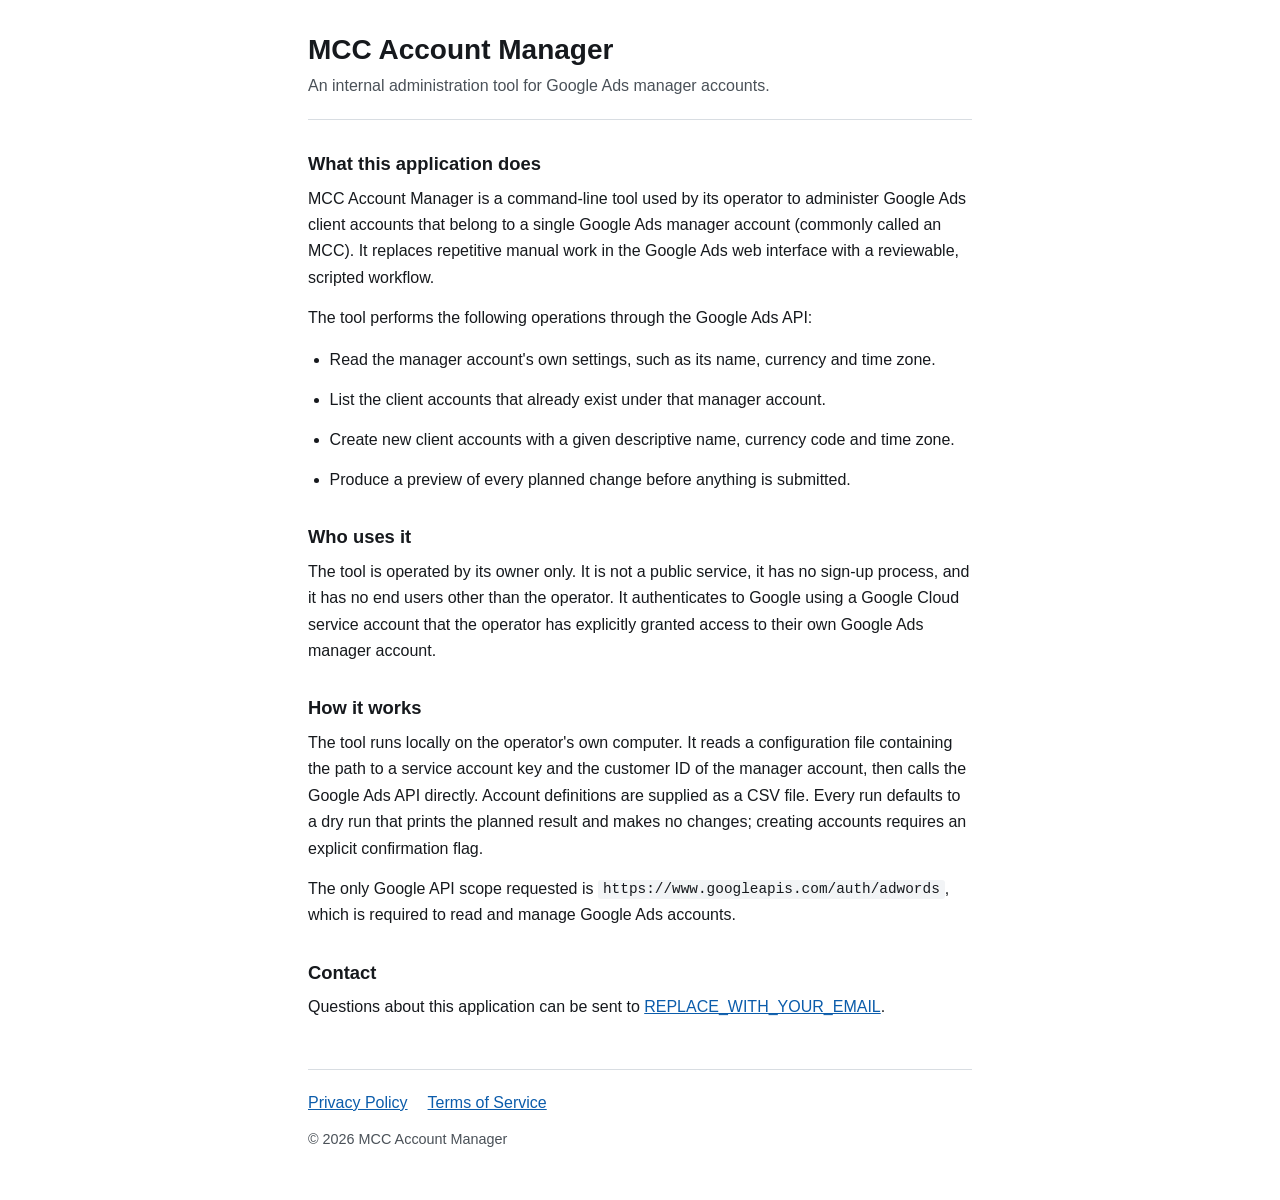
==== index.html @ 74aad74a "init" ====
<!DOCTYPE html>
<html lang="en">
<head>
<meta charset="utf-8">
<meta name="viewport" content="width=device-width, initial-scale=1">
<title>MCC Account Manager</title>
<meta name="description" content="An internal tool that creates and manages Google Ads client accounts under a single Google Ads manager account (MCC) using the Google Ads API.">
<link rel="stylesheet" href="style.css">
</head>
<body>
<header>
  <h1>MCC Account Manager</h1>
  <p class="tagline">An internal administration tool for Google Ads manager accounts.</p>
</header>

<main>
  <section>
    <h2>What this application does</h2>
    <p>
      MCC Account Manager is a command-line tool used by its operator to administer
      Google Ads client accounts that belong to a single Google Ads manager account
      (commonly called an MCC). It replaces repetitive manual work in the Google Ads
      web interface with a reviewable, scripted workflow.
    </p>
    <p>The tool performs the following operations through the Google Ads API:</p>
    <ul>
      <li>Read the manager account's own settings, such as its name, currency and time zone.</li>
      <li>List the client accounts that already exist under that manager account.</li>
      <li>Create new client accounts with a given descriptive name, currency code and time zone.</li>
      <li>Produce a preview of every planned change before anything is submitted.</li>
    </ul>
  </section>

  <section>
    <h2>Who uses it</h2>
    <p>
      The tool is operated by its owner only. It is not a public service, it has no
      sign-up process, and it has no end users other than the operator. It authenticates
      to Google using a Google Cloud service account that the operator has explicitly
      granted access to their own Google Ads manager account.
    </p>
  </section>

  <section>
    <h2>How it works</h2>
    <p>
      The tool runs locally on the operator's own computer. It reads a configuration file
      containing the path to a service account key and the customer ID of the manager
      account, then calls the Google Ads API directly. Account definitions are supplied
      as a CSV file. Every run defaults to a dry run that prints the planned result and
      makes no changes; creating accounts requires an explicit confirmation flag.
    </p>
    <p>
      The only Google API scope requested is
      <code>https://www.googleapis.com/auth/adwords</code>, which is required to read and
      manage Google Ads accounts.
    </p>
  </section>

  <section>
    <h2>Contact</h2>
    <p>
      Questions about this application can be sent to
      <a href="mailto:REPLACE_WITH_YOUR_EMAIL">REPLACE_WITH_YOUR_EMAIL</a>.
    </p>
  </section>
</main>

<footer>
  <nav aria-label="Legal">
    <a href="privacy.html">Privacy Policy</a>
    <a href="terms.html">Terms of Service</a>
  </nav>
  <p>&copy; 2026 MCC Account Manager</p>
</footer>
</body>
</html>
---- style.css ----
/* Toi gian, do tuong phan dat WCAG AA, doc duoc tren mobile. */

:root {
  --ink: #16191d;
  --muted: #4a5158;
  --link: #0b5cab;
  --rule: #d8dde2;
  --bg: #ffffff;
  --code-bg: #f2f4f6;
}

*,
*::before,
*::after {
  box-sizing: border-box;
}

body {
  margin: 0 auto;
  padding: 2rem 1.25rem 3rem;
  max-width: 44rem;
  background: var(--bg);
  color: var(--ink);
  font: 1rem/1.65 -apple-system, "Segoe UI", Roboto, Helvetica, Arial, sans-serif;
}

header {
  border-bottom: 1px solid var(--rule);
  padding-bottom: 1.25rem;
  margin-bottom: 2rem;
}

h1 {
  margin: 0 0 0.35rem;
  font-size: 1.75rem;
  line-height: 1.25;
}

h2 {
  margin: 2rem 0 0.6rem;
  font-size: 1.15rem;
  line-height: 1.3;
}

.tagline {
  margin: 0;
  color: var(--muted);
}

p,
li {
  margin: 0 0 0.85rem;
}

ul {
  padding-left: 1.35rem;
}

a {
  color: var(--link);
}

a:hover {
  text-decoration: none;
}

a:focus-visible {
  outline: 2px solid var(--link);
  outline-offset: 2px;
  border-radius: 2px;
}

code {
  padding: 0.1em 0.35em;
  background: var(--code-bg);
  border-radius: 3px;
  font-family: ui-monospace, Consolas, "Courier New", monospace;
  font-size: 0.9em;
  overflow-wrap: anywhere;
}

footer {
  margin-top: 3rem;
  padding-top: 1.25rem;
  border-top: 1px solid var(--rule);
  color: var(--muted);
}

footer nav {
  margin-bottom: 0.75rem;
  display: flex;
  flex-wrap: wrap;
  gap: 1.25rem;
}

footer p {
  margin: 0;
  font-size: 0.9rem;
}
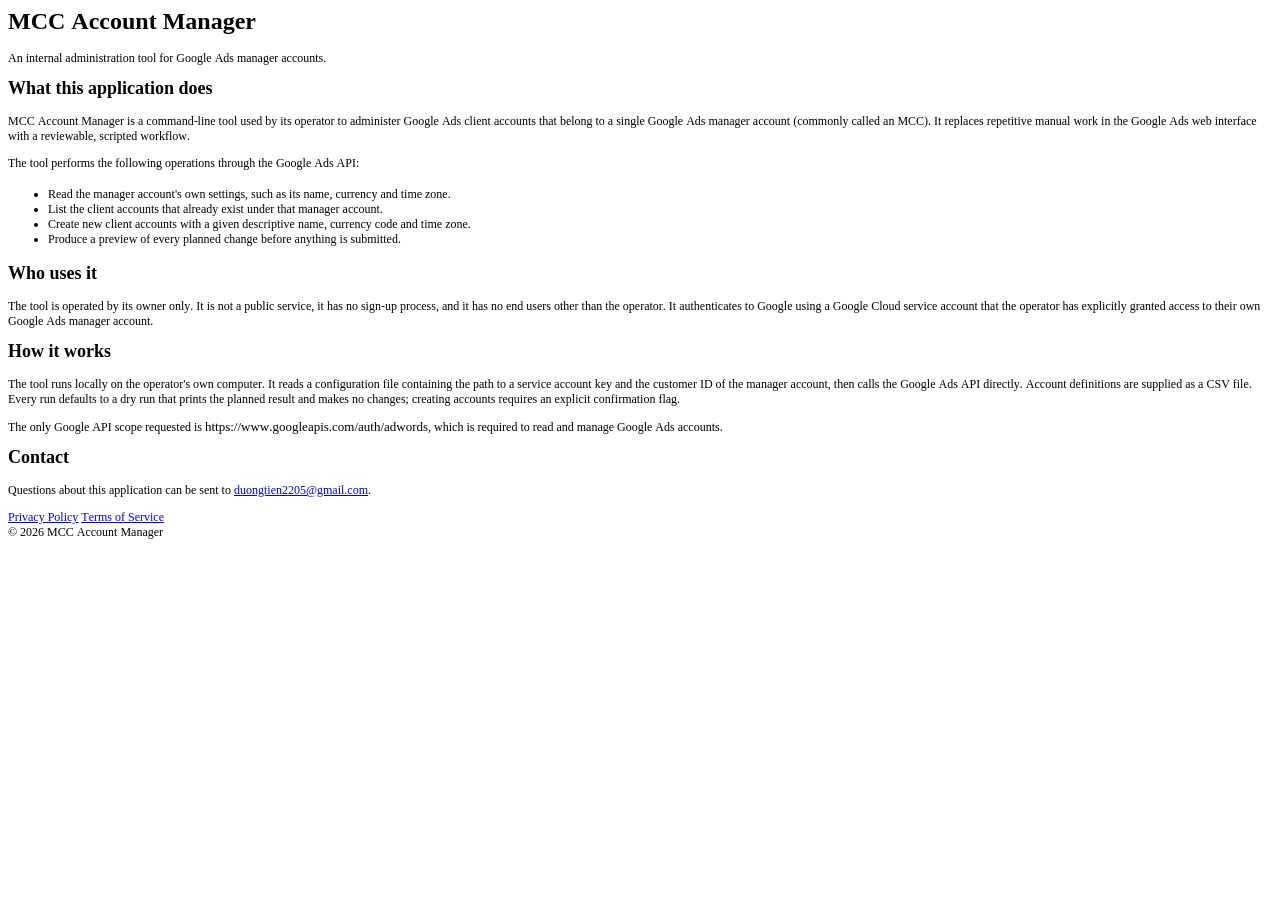
==== commit a04f447f: "update mail" ====
--- a/index.html
+++ b/index.html
@@ -1,77 +1,46 @@
-<!DOCTYPE html>
-<html lang="en">
-<head>
-<meta charset="utf-8">
-<meta name="viewport" content="width=device-width, initial-scale=1">
-<title>MCC Account Manager</title>
-<meta name="description" content="An internal tool that creates and manages Google Ads client accounts under a single Google Ads manager account (MCC) using the Google Ads API.">
-<link rel="stylesheet" href="style.css">
-</head>
-<body>
-<header>
-  <h1>MCC Account Manager</h1>
-  <p class="tagline">An internal administration tool for Google Ads manager accounts.</p>
-</header>
-
-<main>
-  <section>
-    <h2>What this application does</h2>
-    <p>
-      MCC Account Manager is a command-line tool used by its operator to administer
-      Google Ads client accounts that belong to a single Google Ads manager account
-      (commonly called an MCC). It replaces repetitive manual work in the Google Ads
-      web interface with a reviewable, scripted workflow.
-    </p>
-    <p>The tool performs the following operations through the Google Ads API:</p>
-    <ul>
-      <li>Read the manager account's own settings, such as its name, currency and time zone.</li>
-      <li>List the client accounts that already exist under that manager account.</li>
-      <li>Create new client accounts with a given descriptive name, currency code and time zone.</li>
-      <li>Produce a preview of every planned change before anything is submitted.</li>
-    </ul>
-  </section>
-
-  <section>
-    <h2>Who uses it</h2>
-    <p>
-      The tool is operated by its owner only. It is not a public service, it has no
-      sign-up process, and it has no end users other than the operator. It authenticates
-      to Google using a Google Cloud service account that the operator has explicitly
-      granted access to their own Google Ads manager account.
-    </p>
-  </section>
-
-  <section>
-    <h2>How it works</h2>
-    <p>
-      The tool runs locally on the operator's own computer. It reads a configuration file
-      containing the path to a service account key and the customer ID of the manager
-      account, then calls the Google Ads API directly. Account definitions are supplied
-      as a CSV file. Every run defaults to a dry run that prints the planned result and
-      makes no changes; creating accounts requires an explicit confirmation flag.
-    </p>
-    <p>
-      The only Google API scope requested is
-      <code>https://www.googleapis.com/auth/adwords</code>, which is required to read and
-      manage Google Ads accounts.
-    </p>
-  </section>
-
-  <section>
-    <h2>Contact</h2>
-    <p>
-      Questions about this application can be sent to
-      <a href="mailto:REPLACE_WITH_YOUR_EMAIL">REPLACE_WITH_YOUR_EMAIL</a>.
-    </p>
-  </section>
-</main>
-
-<footer>
-  <nav aria-label="Legal">
-    <a href="privacy.html">Privacy Policy</a>
-    <a href="terms.html">Terms of Service</a>
-  </nav>
-  <p>&copy; 2026 MCC Account Manager</p>
-</footer>
-</body>
-</html>
+<!DOCTYPE html PUBLIC "-//W3C//DTD HTML 4.01//EN" "http://www.w3.org/TR/html4/strict.dtd">
+<html>
+<head>
+  <meta http-equiv="Content-Type" content="text/html; charset=utf-8">
+  <meta http-equiv="Content-Style-Type" content="text/css">
+  <title></title>
+  <meta name="Description" content="An internal tool that creates and manages Google Ads client accounts under a single Google Ads manager account (MCC) using the Google Ads API.">
+  <meta name="Generator" content="Cocoa HTML Writer">
+  <meta name="CocoaVersion" content="2685.6">
+  <style type="text/css">
+    p.p2 {margin: 0.0px 0.0px 12.0px 0.0px; font: 12.0px Times; -webkit-text-stroke: #000000}
+    p.p5 {margin: 0.0px 0.0px 0.0px 0.0px; font: 12.0px Times; color: #0000e9; -webkit-text-stroke: #0000e9}
+    li.li4 {margin: 0.0px 0.0px 0.0px 0.0px; font: 12.0px Times; -webkit-text-stroke: #000000}
+    span.s1 {font-kerning: none}
+    span.s2 {-webkit-text-stroke: 0px #000000}
+    span.s3 {font: 13.0px Menlo; font-kerning: none}
+    span.s4 {font: 12.0px Times; text-decoration: underline ; font-kerning: none; color: #0000e9; -webkit-text-stroke: 0px #0000e9}
+    span.s5 {text-decoration: underline ; font-kerning: none}
+    span.s6 {font-kerning: none; color: #000000; -webkit-text-stroke: 0px #000000}
+    span.s7 {text-decoration: underline ; font-kerning: none; -webkit-text-stroke: 0px #0000e9}
+    ul.ul1 {list-style-type: disc}
+  </style>
+</head>
+<body>
+<h1 style="margin: 0.0px 0.0px 16.1px 0.0px; font: 24.0px Times; -webkit-text-stroke: #000000"><span class="s1"><b>MCC Account Manager</b></span></h1>
+<p class="p2"><span class="s1">An internal administration tool for Google Ads manager accounts.</span></p>
+<h2 style="margin: 0.0px 0.0px 14.9px 0.0px; font: 18.0px Times; -webkit-text-stroke: #000000"><span class="s1"><b>What this application does</b></span></h2>
+<p class="p2"><span class="s1">MCC Account Manager is a command-line tool used by its operator to administer Google Ads client accounts that belong to a single Google Ads manager account (commonly called an MCC). It replaces repetitive manual work in the Google Ads web interface with a reviewable, scripted workflow.</span></p>
+<p class="p2"><span class="s1">The tool performs the following operations through the Google Ads API:</span></p>
+<ul class="ul1">
+  <li class="li4"><span class="s2"></span><span class="s1">Read the manager account's own settings, such as its name, currency and time zone.</span></li>
+  <li class="li4"><span class="s2"></span><span class="s1">List the client accounts that already exist under that manager account.</span></li>
+  <li class="li4"><span class="s2"></span><span class="s1">Create new client accounts with a given descriptive name, currency code and time zone.</span></li>
+  <li class="li4"><span class="s2"></span><span class="s1">Produce a preview of every planned change before anything is submitted.</span></li>
+</ul>
+<h2 style="margin: 0.0px 0.0px 14.9px 0.0px; font: 18.0px Times; -webkit-text-stroke: #000000"><span class="s1"><b>Who uses it</b></span></h2>
+<p class="p2"><span class="s1">The tool is operated by its owner only. It is not a public service, it has no sign-up process, and it has no end users other than the operator. It authenticates to Google using a Google Cloud service account that the operator has explicitly granted access to their own Google Ads manager account.</span></p>
+<h2 style="margin: 0.0px 0.0px 14.9px 0.0px; font: 18.0px Times; -webkit-text-stroke: #000000"><span class="s1"><b>How it works</b></span></h2>
+<p class="p2"><span class="s1">The tool runs locally on the operator's own computer. It reads a configuration file containing the path to a service account key and the customer ID of the manager account, then calls the Google Ads API directly. Account definitions are supplied as a CSV file. Every run defaults to a dry run that prints the planned result and makes no changes; creating accounts requires an explicit confirmation flag.</span></p>
+<p class="p2"><span class="s1">The only Google API scope requested is </span><span class="s3">https://www.googleapis.com/auth/adwords</span><span class="s1">, which is required to read and manage Google Ads accounts.</span></p>
+<h2 style="margin: 0.0px 0.0px 14.9px 0.0px; font: 18.0px Times; -webkit-text-stroke: #000000"><span class="s1"><b>Contact</b></span></h2>
+<p class="p2"><span class="s1">Questions about this application can be sent to <a href="mailto:REPLACE_WITH_YOUR_EMAIL"><span class="s4">duongtien2205@gmail.com</span></a>.</span></p>
+<p class="p5"><span class="s5"><a href="file:///Users/tienduongvan/githubpage/privacy.html">Privacy Policy</a></span><span class="s6"> <a href="file:///Users/tienduongvan/githubpage/terms.html"><span class="s7">Terms of Service</span></a></span></p>
+<p class="p2"><span class="s1">© 2026 MCC Account Manager</span></p>
+</body>
+</html>
